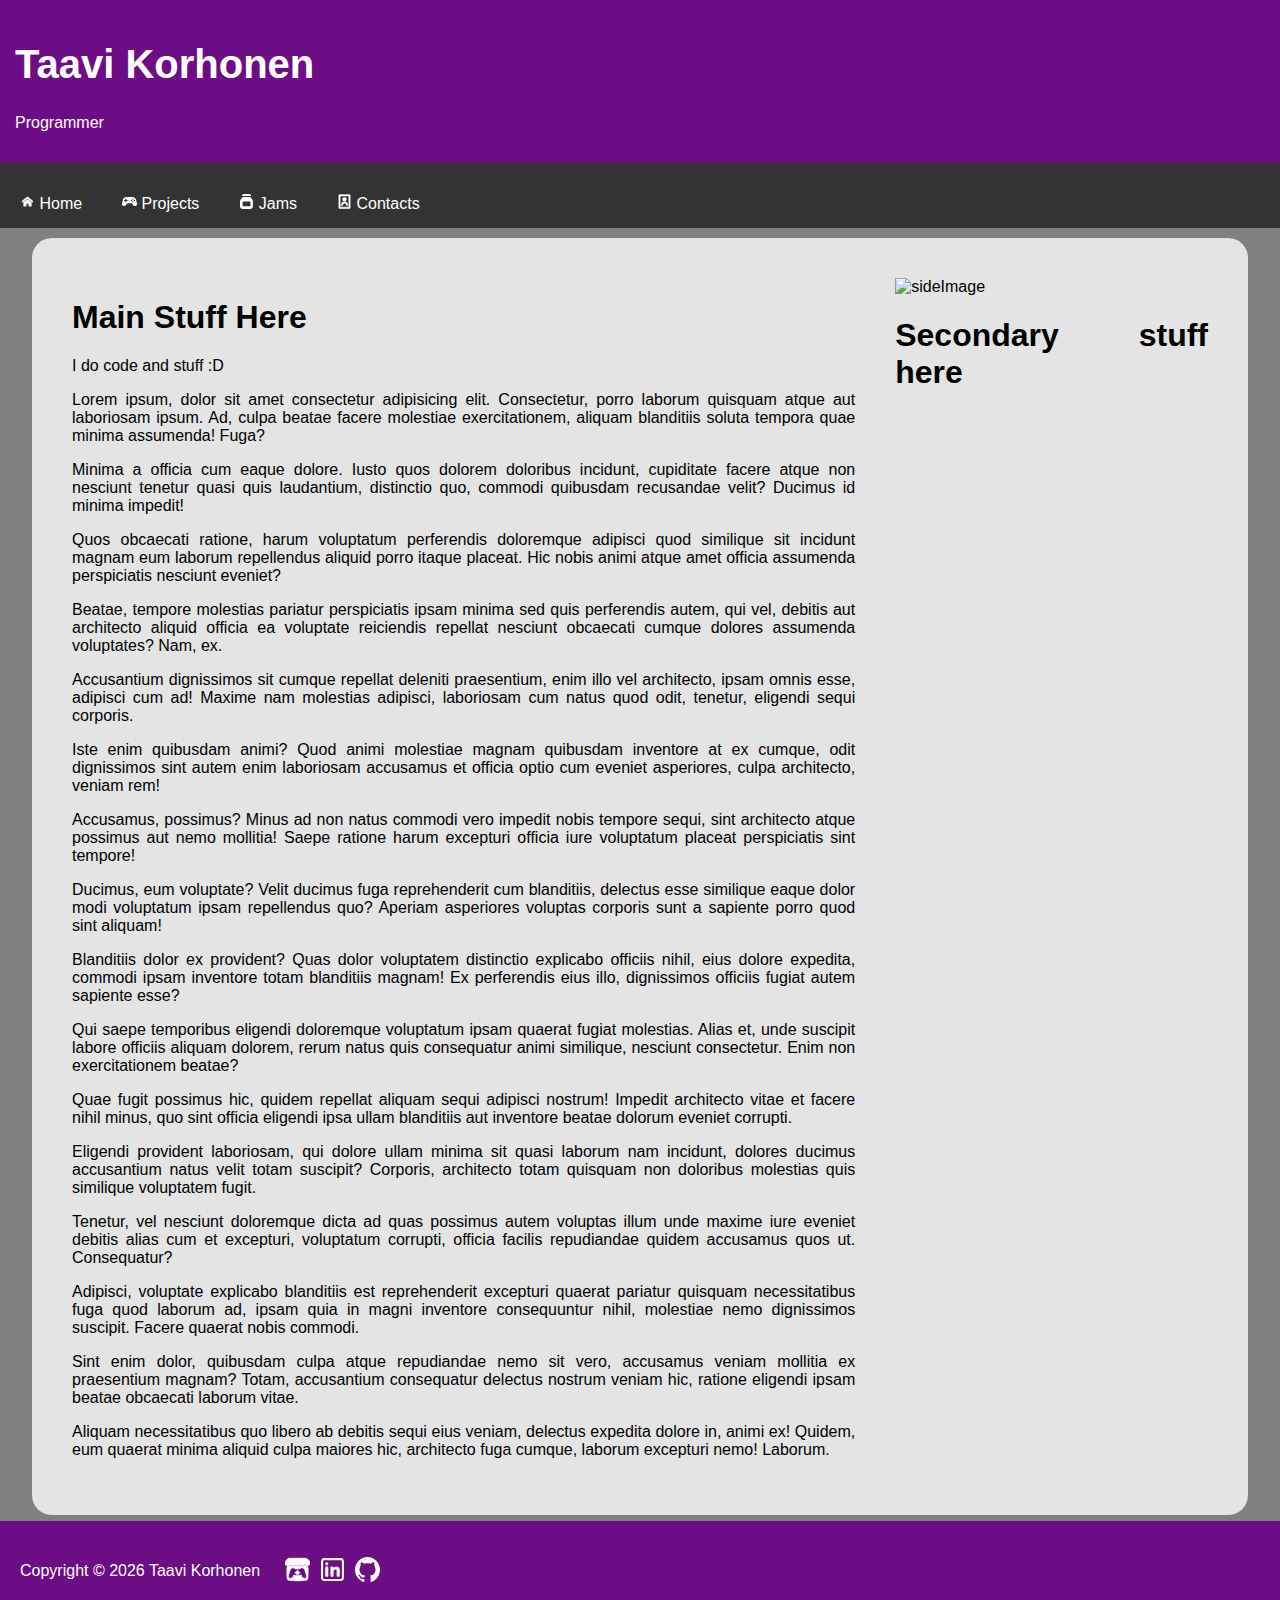
==== index.html @ 01b12ecf "Updated with new site" ====
<!DOCTYPE html>
<html lang="en">
    <head>
        <title>Taavi Korhonen - Main</title>
        <link rel="icon" type="image/x-icon" href="images/letterT.svg">
        <meta charset="UTF-8">
        <meta name="viewport" content="width=devude-width, initial-scale=1">
        <link rel="stylesheet" href="styles.css">
    </head>

    <body>

    <div class="header">
        <h1>Taavi Korhonen</h1>
        <p>Programmer</p>
    </div>
    
    <div class="navbar">
        <p><a href="index.html"><img src="images/home.svg" alt="home" class="imageHeader"> Home</a></p>
        <p><a href="game.html"><img src="images/game.svg" alt="game" class="imageHeader"> Projects</a></p>
        <p><a href="jam.html"><img src="images/jam.svg" alt="jam" class="imageHeader"> Jams</a></p>
        <p><a href="contact.html"><img src="images/contact.svg" alt="contact" class="imageHeader"> Contacts</a></p>
    </div>
    
    <div class="row">
        <div class="wrapper">

            <div class="main">
                <h1>Main Stuff Here</h1>
                <p>I do code and stuff :D</p>
                <p>Lorem ipsum, dolor sit amet consectetur adipisicing elit. Consectetur, porro laborum quisquam atque aut laboriosam ipsum. Ad, culpa beatae facere molestiae exercitationem, aliquam blanditiis soluta tempora quae minima assumenda! Fuga?</p>
                <p>Minima a officia cum eaque dolore. Iusto quos dolorem doloribus incidunt, cupiditate facere atque non nesciunt tenetur quasi quis laudantium, distinctio quo, commodi quibusdam recusandae velit? Ducimus id minima impedit!</p>
                <p>Quos obcaecati ratione, harum voluptatum perferendis doloremque adipisci quod similique sit incidunt magnam eum laborum repellendus aliquid porro itaque placeat. Hic nobis animi atque amet officia assumenda perspiciatis nesciunt eveniet?</p>
                <p>Beatae, tempore molestias pariatur perspiciatis ipsam minima sed quis perferendis autem, qui vel, debitis aut architecto aliquid officia ea voluptate reiciendis repellat nesciunt obcaecati cumque dolores assumenda voluptates? Nam, ex.</p>
                <p>Accusantium dignissimos sit cumque repellat deleniti praesentium, enim illo vel architecto, ipsam omnis esse, adipisci cum ad! Maxime nam molestias adipisci, laboriosam cum natus quod odit, tenetur, eligendi sequi corporis.</p>
                <p>Iste enim quibusdam animi? Quod animi molestiae magnam quibusdam inventore at ex cumque, odit dignissimos sint autem enim laboriosam accusamus et officia optio cum eveniet asperiores, culpa architecto, veniam rem!</p>
                <p>Accusamus, possimus? Minus ad non natus commodi vero impedit nobis tempore sequi, sint architecto atque possimus aut nemo mollitia! Saepe ratione harum excepturi officia iure voluptatum placeat perspiciatis sint tempore!</p>
                <p>Ducimus, eum voluptate? Velit ducimus fuga reprehenderit cum blanditiis, delectus esse similique eaque dolor modi voluptatum ipsam repellendus quo? Aperiam asperiores voluptas corporis sunt a sapiente porro quod sint aliquam!</p>
                <p>Blanditiis dolor ex provident? Quas dolor voluptatem distinctio explicabo officiis nihil, eius dolore expedita, commodi ipsam inventore totam blanditiis magnam! Ex perferendis eius illo, dignissimos officiis fugiat autem sapiente esse?</p>
                <p>Qui saepe temporibus eligendi doloremque voluptatum ipsam quaerat fugiat molestias. Alias et, unde suscipit labore officiis aliquam dolorem, rerum natus quis consequatur animi similique, nesciunt consectetur. Enim non exercitationem beatae?</p>
                <p>Quae fugit possimus hic, quidem repellat aliquam sequi adipisci nostrum! Impedit architecto vitae et facere nihil minus, quo sint officia eligendi ipsa ullam blanditiis aut inventore beatae dolorum eveniet corrupti.</p>
                <p>Eligendi provident laboriosam, qui dolore ullam minima sit quasi laborum nam incidunt, dolores ducimus accusantium natus velit totam suscipit? Corporis, architecto totam quisquam non doloribus molestias quis similique voluptatem fugit.</p>
                <p>Tenetur, vel nesciunt doloremque dicta ad quas possimus autem voluptas illum unde maxime iure eveniet debitis alias cum et excepturi, voluptatum corrupti, officia facilis repudiandae quidem accusamus quos ut. Consequatur?</p>
                <p>Adipisci, voluptate explicabo blanditiis est reprehenderit excepturi quaerat pariatur quisquam necessitatibus fuga quod laborum ad, ipsam quia in magni inventore consequuntur nihil, molestiae nemo dignissimos suscipit. Facere quaerat nobis commodi.</p>
                <p>Sint enim dolor, quibusdam culpa atque repudiandae nemo sit vero, accusamus veniam mollitia ex praesentium magnam? Totam, accusantium consequatur delectus nostrum veniam hic, ratione eligendi ipsam beatae obcaecati laborum vitae.</p>
                <p>Aliquam necessitatibus quo libero ab debitis sequi eius veniam, delectus expedita dolore in, animi ex! Quidem, eum quaerat minima aliquid culpa maiores hic, architecto fuga cumque, laborum excepturi nemo! Laborum.</p>
            </div>
            
            <div class="side">
                <img src="images/Taavi23.png" alt="sideImage" style="width:400px;height:560px;">
                <h1>Secondary stuff here</h1>
            </div>
        </div>
    </div>

    
    
    <div class="footer">
        <div class="footerInfo">
            <p> Copyright &copy; <script>document.write(new Date().getFullYear())</script> Taavi Korhonen</p>    
        </div>
        
        <div class="footerContent">
            <p><a href="https://tabbebro.itch.io/" target="_blank" rel="noopener noreferrer"><img src="images/itch.svg" alt="itch" class="imageFooter"></a></p>
            <p><a href="https://www.linkedin.com/feed/" target="_blank" rel="noopener noreferrer"><img src="images/linkedin.svg" alt="linkedin" class="imageFooter"></a></p>
            <p><a href="https://github.com/Tabbebro" target="_blank" rel="noopener noreferrer"><img src="images/github.svg" alt="github" class="imageFooter"></a></p>
        </div>
    </div>
    </body>

</html>
---- styles.css ----
html{
    height: 100%;
    box-sizing: border-box;
}

body {
    font-family: Arial, Helvetica, sans-serif;
    background-color: #808080;
    margin: 0;
    position: relative;
    min-height: 100%;
    box-sizing: inherit;
    padding-bottom: 6rem;
}

.header {
    padding: 15px;
    text-align: left;
    background: #6d0d85;
    color: white;
}

.header h1{
    font-size: 40px;
}

.imageHeader{
    width: 15px;
    height: 15px;
}

.navbar{
    overflow: hidden;
    background-color: #333;
}

.navbar a{
    float: left;
    display: block;
    color: white;
    text-align: center;
    padding: 15px 20px;
    text-decoration: none;
}

.navbar a:hover{
    filter:invert(100%);
    background-color: #222222;
}

*{
    box-sizing: border-box;
}

.row{
    background-color: #e4e4e4;
    color: black;
    padding: 20px;
    margin: 10px auto;
    width: 95%;
    border-radius: 20px;
    overflow-y: auto;
}

.main{
    padding: 0 20px;
    flex: 70%;
    text-align: justify;
}

.main-info{
    line-height: .3;
}

.side{
    padding: 0 20px;
    flex: 30%;
    text-align: justify;
}

.hide{
    display: flex;
    flex-wrap: wrap;
    overflow: hidden;
    position: relative;
    padding: 20px 0px;
    height: 150px;
}

.wrapper{
    display: flex;
    flex-wrap: wrap;
    position: relative;
    padding: 20px 0px;
}

.show{
    height: auto;
}

button{
    position: absolute;
    right: 0px;
    left: 0px;
    bottom: 0px;
    border: none;
    font-size: 20px;
    font-weight: bold;
    color: blue;
    background-color: transparent;
    padding: 1px 0px;
    z-index: 1;
    cursor: pointer;
}

button:after{
    position: absolute;
    content: "";
    right: 0px;
    left: 0px;
    bottom: -20px;
    height: 80px;
    background: linear-gradient(180deg, #e4e4e4a1, #e4e4e4, #e4e4e4);
    z-index: -1;
}

.show_button{
    position: unset;
    width: 100%;
}

.show_button:after{
    background: transparent;
}

#more{display: none;}

@media screen and (max-width: 400px){
    .row{
        flex-direction: column;
    }
}

@media screen and (max-width: 400px){
    .navbar a{
        float: none;
        width: 100%;
    }
}

.footer{
    display: flex;
    flex-wrap: wrap;
    padding: 20px;
    background: #6d0d85;

    position: absolute;
    bottom: 0;
    width: 100%;
    height: 100px;
}

.footerContent{
    display: flex;
    flex-wrap: wrap;
    
    text-align: left;
    color: white;
    padding: 0 20px;
}

.footerContent a{
    float: left;
    display: block;
    color: white;
    text-align: center;
    padding: 0px 5px;
    text-decoration: none;
}

.footerInfo{
    padding-top: 5px;
    color: white;
}

.imageFooter{
    width: 25px;
    height: 25px;
}

.imageFooter:hover{
    filter:invert(100%);
}
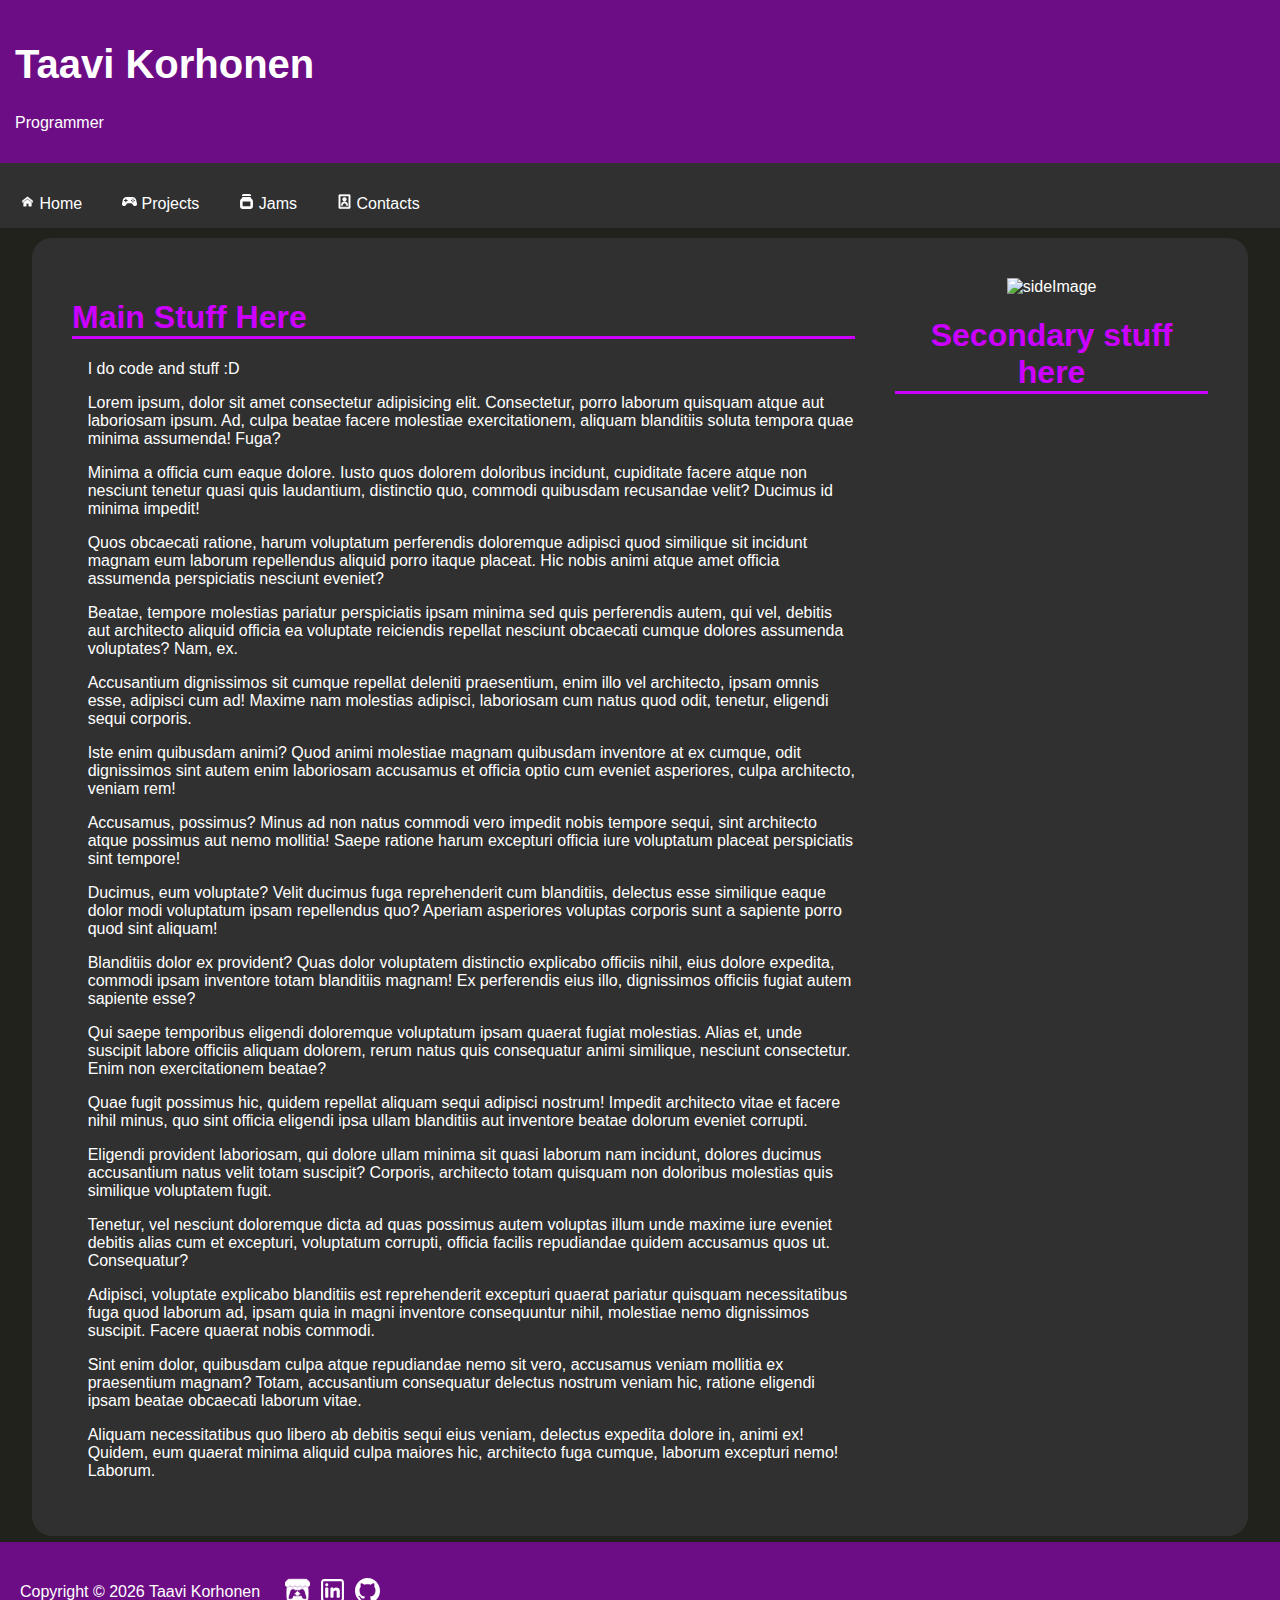
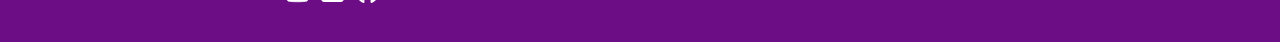
==== commit 4bf4774c: "forgot to update some files" ====
--- a/index.html
+++ b/index.html
@@ -25,7 +25,7 @@
     <div class="row">
         <div class="wrapper">
 
-            <div class="main">
+            <div class="title">
                 <h1>Main Stuff Here</h1>
                 <p>I do code and stuff :D</p>
                 <p>Lorem ipsum, dolor sit amet consectetur adipisicing elit. Consectetur, porro laborum quisquam atque aut laboriosam ipsum. Ad, culpa beatae facere molestiae exercitationem, aliquam blanditiis soluta tempora quae minima assumenda! Fuga?</p>
--- a/styles.css
+++ b/styles.css
@@ -5,7 +5,7 @@
 
 body {
     font-family: Arial, Helvetica, sans-serif;
-    background-color: #808080;
+    background-color: #20221B;
     margin: 0;
     position: relative;
     min-height: 100%;
@@ -31,7 +31,7 @@
 
 .navbar{
     overflow: hidden;
-    background-color: #333;
+    background-color: #303030;
 }
 
 .navbar a{
@@ -52,30 +52,69 @@
     box-sizing: border-box;
 }
 
+.imageTitle{
+    width: 22px;
+    height: 22px;
+    /* filter: drop-shadow(0px 100px 0 #af11d6);
+    transform: translateY(-100px); */
+}
+
 .row{
-    background-color: #e4e4e4;
-    color: black;
+    background-color: #303030; 
     padding: 20px;
     margin: 10px auto;
     width: 95%;
     border-radius: 20px;
     overflow-y: auto;
-}
-
-.main{
+    color: white;
+}
+
+.row h1, .row h2{
+    color: #cc00ff;
+    border-style: none none solid none;
+}
+
+.row p{
+    margin-left: 2%;
+}
+
+.title{
     padding: 0 20px;
     flex: 70%;
-    text-align: justify;
-}
-
-.main-info{
+    text-align: left;
+}
+
+.title-info{
     line-height: .3;
 }
 
+.content{
+    padding: 0 20px;
+    text-align: left;
+}
+
+.gif{
+    text-indent: 2% ;
+    max-width: 40%;
+    height: auto;
+    border-radius: 8px; 
+    box-shadow: 3px 3px 15px 5px rgba(0, 0, 0, 0.75);
+    margin-left: 2%;
+}
+
 .side{
     padding: 0 20px;
     flex: 30%;
-    text-align: justify;
+    text-align: center;
+}
+
+.sideImage{
+    /* width: 315px; */
+    /* height: 250px; */
+    max-width: 100%;
+    height: auto;
+    border-radius: 8px;
+    box-shadow: 5px 5px 15px 0px rgba(0, 0, 0, 0.75);
 }
 
 .hide{
@@ -84,7 +123,7 @@
     overflow: hidden;
     position: relative;
     padding: 20px 0px;
-    height: 150px;
+    height: 250px;
 }
 
 .wrapper{
@@ -106,7 +145,7 @@
     border: none;
     font-size: 20px;
     font-weight: bold;
-    color: blue;
+    color: #cc00ff;
     background-color: transparent;
     padding: 1px 0px;
     z-index: 1;
@@ -120,7 +159,7 @@
     left: 0px;
     bottom: -20px;
     height: 80px;
-    background: linear-gradient(180deg, #e4e4e4a1, #e4e4e4, #e4e4e4);
+    background: linear-gradient(180deg, #303030a1, #303030, #303030);
     z-index: -1;
 }
 
@@ -153,7 +192,7 @@
     flex-wrap: wrap;
     padding: 20px;
     background: #6d0d85;
-
+    
     position: absolute;
     bottom: 0;
     width: 100%;
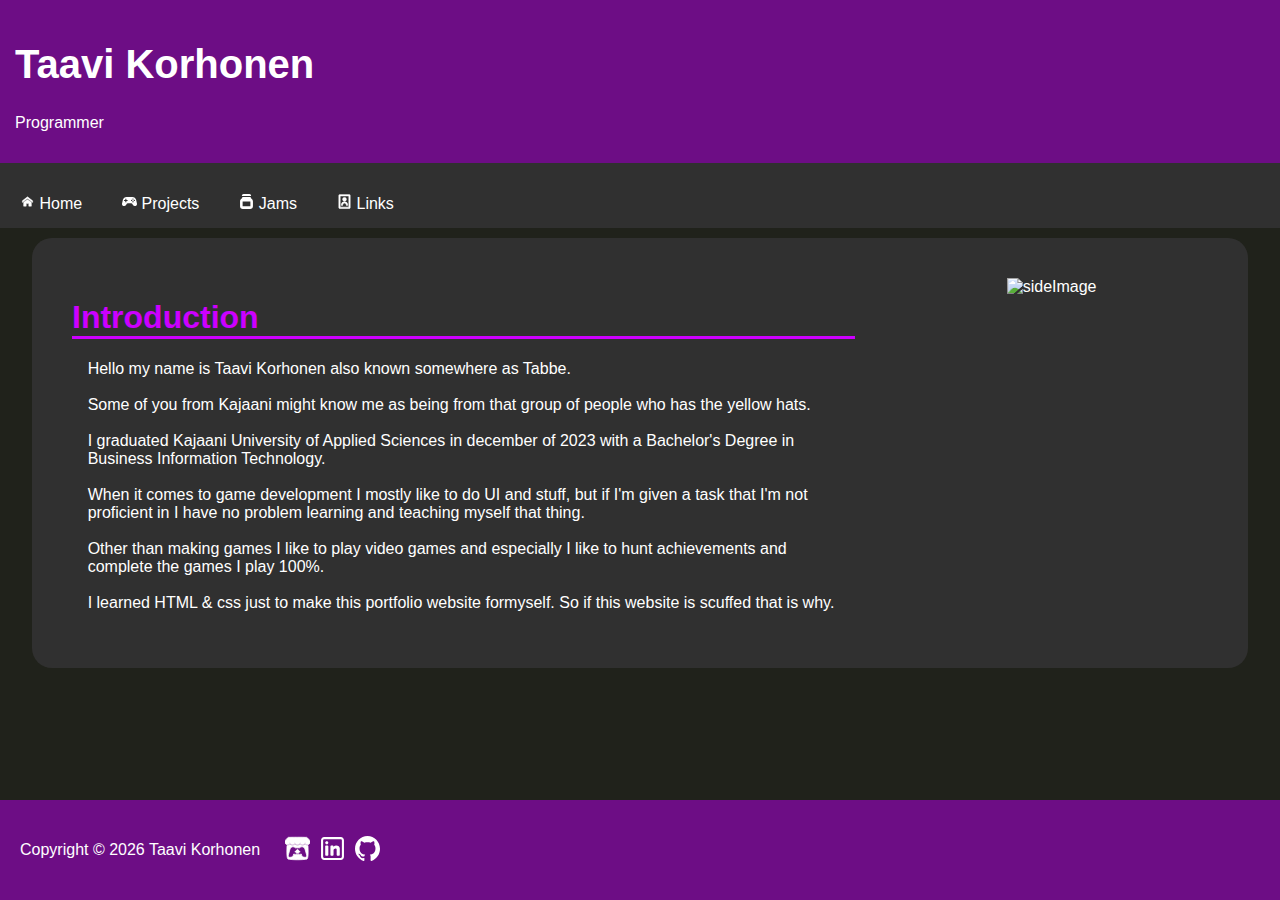
==== commit 4de6fc6c: "Wrote stuff" ====
--- a/index.html
+++ b/index.html
@@ -19,36 +19,31 @@
         <p><a href="index.html"><img src="images/home.svg" alt="home" class="imageHeader"> Home</a></p>
         <p><a href="game.html"><img src="images/game.svg" alt="game" class="imageHeader"> Projects</a></p>
         <p><a href="jam.html"><img src="images/jam.svg" alt="jam" class="imageHeader"> Jams</a></p>
-        <p><a href="contact.html"><img src="images/contact.svg" alt="contact" class="imageHeader"> Contacts</a></p>
+        <p><a href="contact.html"><img src="images/contact.svg" alt="contact" class="imageHeader"> Links</a></p>
     </div>
     
     <div class="row">
         <div class="wrapper">
 
             <div class="title">
-                <h1>Main Stuff Here</h1>
-                <p>I do code and stuff :D</p>
-                <p>Lorem ipsum, dolor sit amet consectetur adipisicing elit. Consectetur, porro laborum quisquam atque aut laboriosam ipsum. Ad, culpa beatae facere molestiae exercitationem, aliquam blanditiis soluta tempora quae minima assumenda! Fuga?</p>
-                <p>Minima a officia cum eaque dolore. Iusto quos dolorem doloribus incidunt, cupiditate facere atque non nesciunt tenetur quasi quis laudantium, distinctio quo, commodi quibusdam recusandae velit? Ducimus id minima impedit!</p>
-                <p>Quos obcaecati ratione, harum voluptatum perferendis doloremque adipisci quod similique sit incidunt magnam eum laborum repellendus aliquid porro itaque placeat. Hic nobis animi atque amet officia assumenda perspiciatis nesciunt eveniet?</p>
-                <p>Beatae, tempore molestias pariatur perspiciatis ipsam minima sed quis perferendis autem, qui vel, debitis aut architecto aliquid officia ea voluptate reiciendis repellat nesciunt obcaecati cumque dolores assumenda voluptates? Nam, ex.</p>
-                <p>Accusantium dignissimos sit cumque repellat deleniti praesentium, enim illo vel architecto, ipsam omnis esse, adipisci cum ad! Maxime nam molestias adipisci, laboriosam cum natus quod odit, tenetur, eligendi sequi corporis.</p>
-                <p>Iste enim quibusdam animi? Quod animi molestiae magnam quibusdam inventore at ex cumque, odit dignissimos sint autem enim laboriosam accusamus et officia optio cum eveniet asperiores, culpa architecto, veniam rem!</p>
-                <p>Accusamus, possimus? Minus ad non natus commodi vero impedit nobis tempore sequi, sint architecto atque possimus aut nemo mollitia! Saepe ratione harum excepturi officia iure voluptatum placeat perspiciatis sint tempore!</p>
-                <p>Ducimus, eum voluptate? Velit ducimus fuga reprehenderit cum blanditiis, delectus esse similique eaque dolor modi voluptatum ipsam repellendus quo? Aperiam asperiores voluptas corporis sunt a sapiente porro quod sint aliquam!</p>
-                <p>Blanditiis dolor ex provident? Quas dolor voluptatem distinctio explicabo officiis nihil, eius dolore expedita, commodi ipsam inventore totam blanditiis magnam! Ex perferendis eius illo, dignissimos officiis fugiat autem sapiente esse?</p>
-                <p>Qui saepe temporibus eligendi doloremque voluptatum ipsam quaerat fugiat molestias. Alias et, unde suscipit labore officiis aliquam dolorem, rerum natus quis consequatur animi similique, nesciunt consectetur. Enim non exercitationem beatae?</p>
-                <p>Quae fugit possimus hic, quidem repellat aliquam sequi adipisci nostrum! Impedit architecto vitae et facere nihil minus, quo sint officia eligendi ipsa ullam blanditiis aut inventore beatae dolorum eveniet corrupti.</p>
-                <p>Eligendi provident laboriosam, qui dolore ullam minima sit quasi laborum nam incidunt, dolores ducimus accusantium natus velit totam suscipit? Corporis, architecto totam quisquam non doloribus molestias quis similique voluptatem fugit.</p>
-                <p>Tenetur, vel nesciunt doloremque dicta ad quas possimus autem voluptas illum unde maxime iure eveniet debitis alias cum et excepturi, voluptatum corrupti, officia facilis repudiandae quidem accusamus quos ut. Consequatur?</p>
-                <p>Adipisci, voluptate explicabo blanditiis est reprehenderit excepturi quaerat pariatur quisquam necessitatibus fuga quod laborum ad, ipsam quia in magni inventore consequuntur nihil, molestiae nemo dignissimos suscipit. Facere quaerat nobis commodi.</p>
-                <p>Sint enim dolor, quibusdam culpa atque repudiandae nemo sit vero, accusamus veniam mollitia ex praesentium magnam? Totam, accusantium consequatur delectus nostrum veniam hic, ratione eligendi ipsam beatae obcaecati laborum vitae.</p>
-                <p>Aliquam necessitatibus quo libero ab debitis sequi eius veniam, delectus expedita dolore in, animi ex! Quidem, eum quaerat minima aliquid culpa maiores hic, architecto fuga cumque, laborum excepturi nemo! Laborum.</p>
+                <h1>Introduction</h1>
+                <p>
+                    Hello my name is Taavi Korhonen also known somewhere as Tabbe. 
+                    <br>
+                    <br>Some of you from Kajaani might know me as being from that group of people who has the yellow hats.
+                    <br>
+                    <br>I graduated Kajaani University of Applied Sciences in december of 2023 with a Bachelor's Degree in Business Information Technology.
+                    <br>
+                    <br>When it comes to game development I mostly like to do UI and stuff, but if I'm given a task that I'm not proficient in I have no problem learning and teaching myself that thing.
+                    <br>
+                    <br>Other than making games I like to play video games and especially I like to hunt achievements and complete the games I play 100%.
+                    <br>
+                    <br>I learned HTML & css just to make this portfolio website formyself. So if this website is scuffed that is why.
+                </p>
             </div>
             
             <div class="side">
                 <img src="images/Taavi23.png" alt="sideImage" style="width:400px;height:560px;">
-                <h1>Secondary stuff here</h1>
             </div>
         </div>
     </div>
--- a/styles.css
+++ b/styles.css
@@ -90,7 +90,7 @@
 
 .content{
     padding: 0 20px;
-    text-align: left;
+    text-align: justify;
 }
 
 .gif{
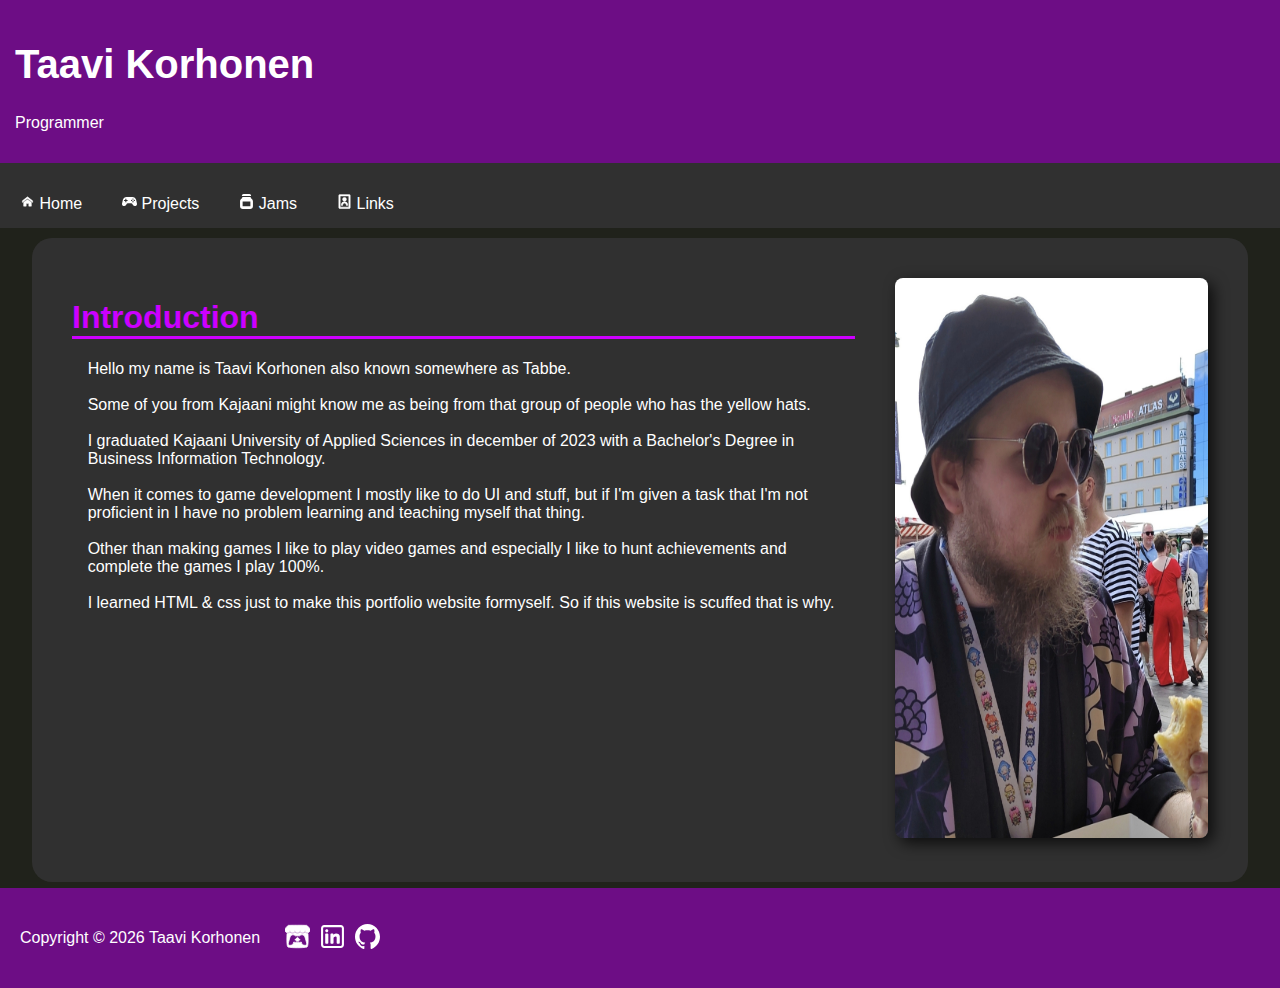
==== commit e075f0d2: "Fixed stuff and should work better on phone" ====
--- a/index.html
+++ b/index.html
@@ -43,7 +43,7 @@
             </div>
             
             <div class="side">
-                <img src="images/Taavi23.png" alt="sideImage" style="width:400px;height:560px;">
+                <img src="images/Me.png" alt="sideImage" style="width:400px;height:560px;" class="sideImage">
             </div>
         </div>
     </div>
@@ -57,7 +57,7 @@
         
         <div class="footerContent">
             <p><a href="https://tabbebro.itch.io/" target="_blank" rel="noopener noreferrer"><img src="images/itch.svg" alt="itch" class="imageFooter"></a></p>
-            <p><a href="https://www.linkedin.com/feed/" target="_blank" rel="noopener noreferrer"><img src="images/linkedin.svg" alt="linkedin" class="imageFooter"></a></p>
+            <p><a href="https://www.linkedin.com/in/taavi-korhonen/" target="_blank" rel="noopener noreferrer"><img src="images/linkedin.svg" alt="linkedin" class="imageFooter"></a></p>
             <p><a href="https://github.com/Tabbebro" target="_blank" rel="noopener noreferrer"><img src="images/github.svg" alt="github" class="imageFooter"></a></p>
         </div>
     </div>
--- a/styles.css
+++ b/styles.css
@@ -90,7 +90,7 @@
 
 .content{
     padding: 0 20px;
-    text-align: justify;
+    text-align: left;
 }
 
 .gif{
@@ -178,6 +178,14 @@
     .row{
         flex-direction: column;
     }
+
+    .gif{
+        max-width: 100%;
+    }
+
+    .sideImage{
+        max-width: 100%;
+    }
 }
 
 @media screen and (max-width: 400px){
@@ -189,7 +197,7 @@
 
 .footer{
     display: flex;
-    flex-wrap: wrap;
+    flex-wrap: nowrap;
     padding: 20px;
     background: #6d0d85;
     
@@ -201,7 +209,7 @@
 
 .footerContent{
     display: flex;
-    flex-wrap: wrap;
+    flex-wrap: nowrap;
     
     text-align: left;
     color: white;
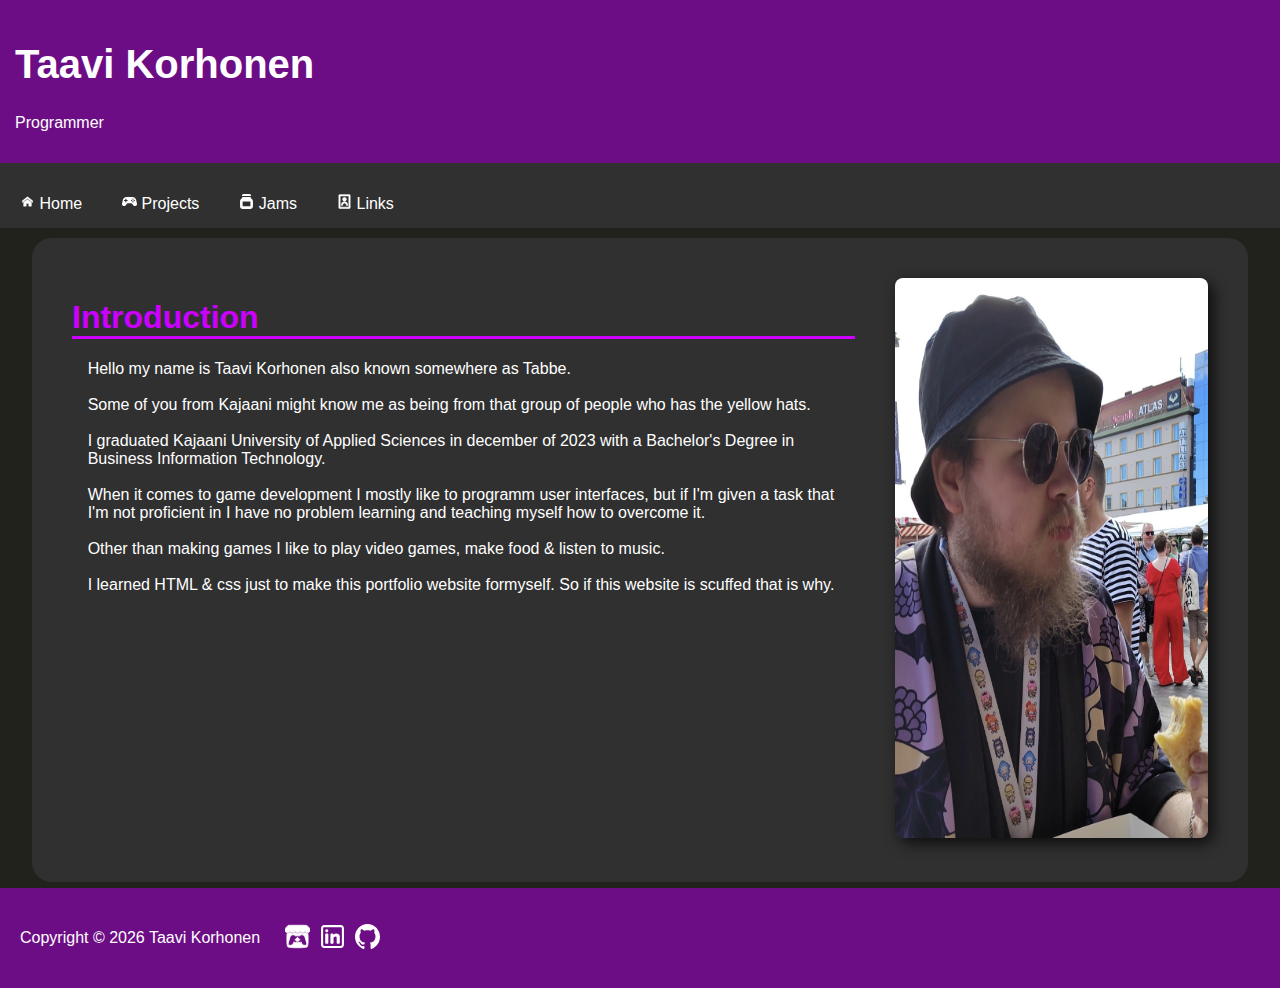
==== commit a5ec634b: "Added Analytics" ====
--- a/index.html
+++ b/index.html
@@ -7,6 +7,16 @@
         <meta name="viewport" content="width=devude-width, initial-scale=1">
         <link rel="stylesheet" href="styles.css">
     </head>
+    
+        <!-- Google tag (gtag.js) -->
+        <script async src="https://www.googletagmanager.com/gtag/js?id=G-YLJ7XNDBEE"></script>
+        <script>
+        window.dataLayer = window.dataLayer || [];
+        function gtag(){dataLayer.push(arguments);}
+        gtag('js', new Date());
+    
+        gtag('config', 'G-YLJ7XNDBEE');
+        </script>
 
     <body>
 
@@ -34,9 +44,9 @@
                     <br>
                     <br>I graduated Kajaani University of Applied Sciences in december of 2023 with a Bachelor's Degree in Business Information Technology.
                     <br>
-                    <br>When it comes to game development I mostly like to do UI and stuff, but if I'm given a task that I'm not proficient in I have no problem learning and teaching myself that thing.
+                    <br>When it comes to game development I mostly like to programm user interfaces, but if I'm given a task that I'm not proficient in I have no problem learning and teaching myself how to overcome it.
                     <br>
-                    <br>Other than making games I like to play video games and especially I like to hunt achievements and complete the games I play 100%.
+                    <br>Other than making games I like to play video games, make food & listen to music.
                     <br>
                     <br>I learned HTML & css just to make this portfolio website formyself. So if this website is scuffed that is why.
                 </p>
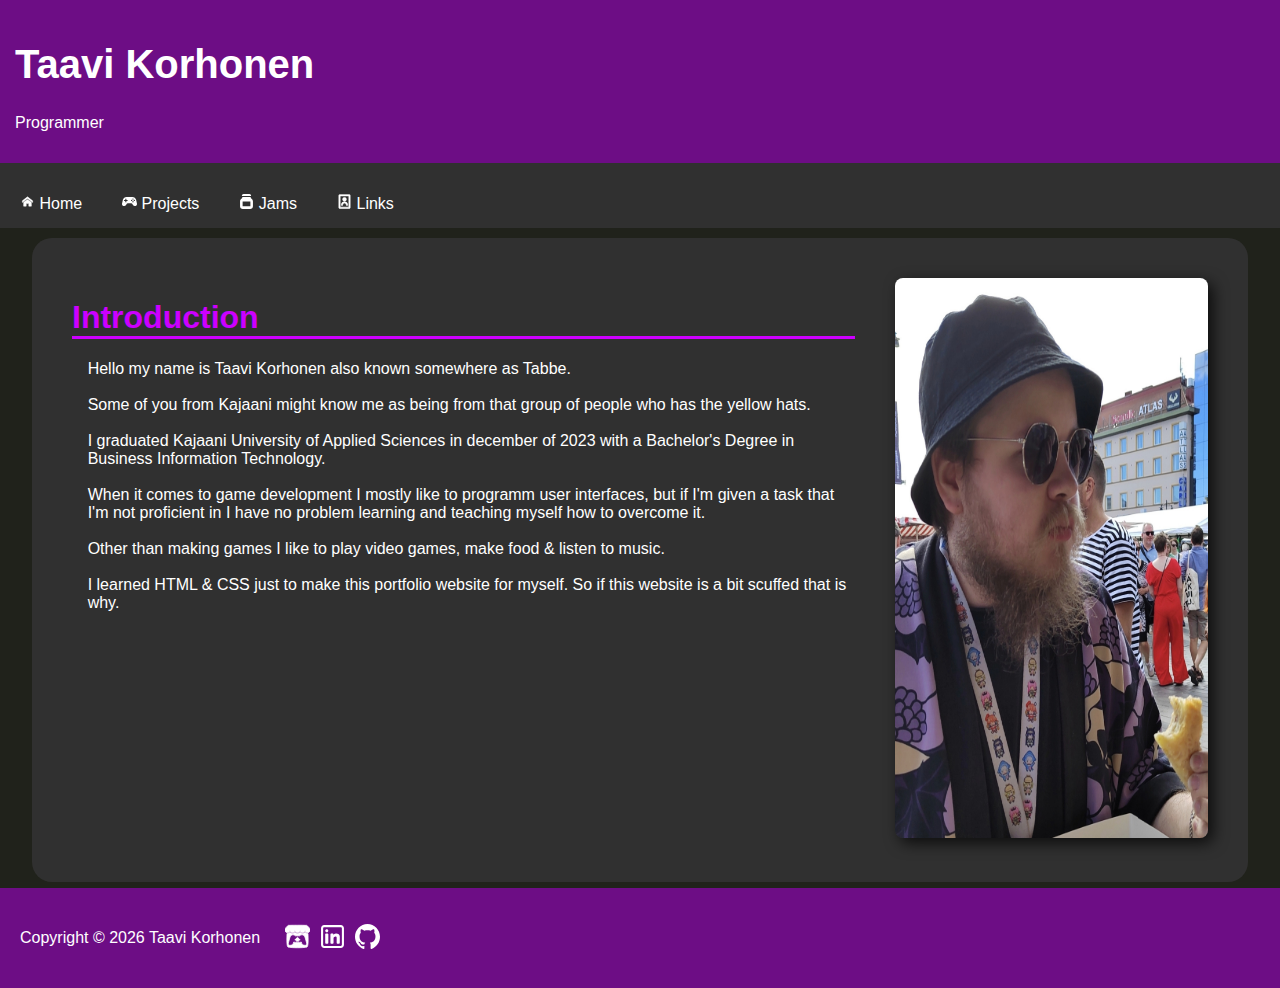
==== commit 5c3d494a: "Small update" ====
--- a/index.html
+++ b/index.html
@@ -1,13 +1,13 @@
 <!DOCTYPE html>
 <html lang="en">
     <head>
-        <title>Taavi Korhonen - Main</title>
+        <title>Taavi Korhonen - Home</title>
         <link rel="icon" type="image/x-icon" href="images/letterT.svg">
         <meta charset="UTF-8">
         <meta name="viewport" content="width=devude-width, initial-scale=1">
         <link rel="stylesheet" href="styles.css">
     </head>
-    
+
         <!-- Google tag (gtag.js) -->
         <script async src="https://www.googletagmanager.com/gtag/js?id=G-YLJ7XNDBEE"></script>
         <script>
@@ -48,7 +48,7 @@
                     <br>
                     <br>Other than making games I like to play video games, make food & listen to music.
                     <br>
-                    <br>I learned HTML & css just to make this portfolio website formyself. So if this website is scuffed that is why.
+                    <br>I learned HTML & CSS just to make this portfolio website for myself. So if this website is a bit scuffed that is why.
                 </p>
             </div>
             
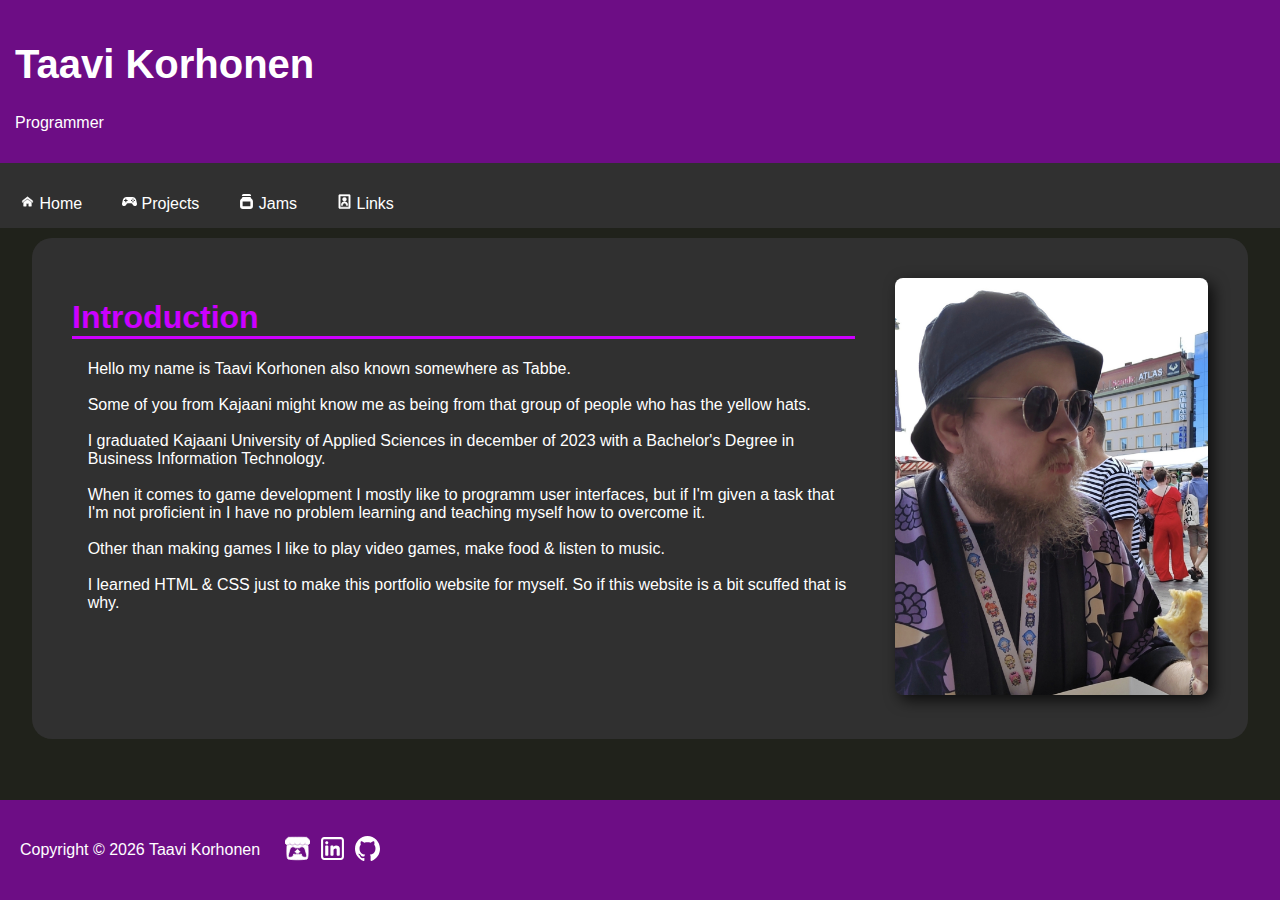
==== commit 600e6790: "Added Me When Bubbles to jam and fixed images on mobile" ====
--- a/index.html
+++ b/index.html
@@ -53,7 +53,7 @@
             </div>
             
             <div class="side">
-                <img src="images/Me.png" alt="sideImage" style="width:400px;height:560px;" class="sideImage">
+                <img src="images/Me.png" alt="sideImage" class="sideImage">
             </div>
         </div>
     </div>
--- a/styles.css
+++ b/styles.css
@@ -95,7 +95,16 @@
 
 .gif{
     text-indent: 2% ;
-    max-width: 40%;
+    max-width: 750px;
+    height: auto;
+    border-radius: 8px; 
+    box-shadow: 3px 3px 15px 5px rgba(0, 0, 0, 0.75);
+    margin-left: 2%;
+}
+
+.gifsmall{
+    text-indent: 2% ;
+    max-width: 750px;
     height: auto;
     border-radius: 8px; 
     box-shadow: 3px 3px 15px 5px rgba(0, 0, 0, 0.75);
@@ -174,8 +183,15 @@
 
 #more{display: none;}
 
-@media screen and (max-width: 400px){
-    .row{
+@media screen and (max-width: 600px){
+    .title{
+        flex: 100%;
+    }
+
+    .side{
+        flex: 100%
+    }
+    .wrapper{
         flex-direction: column;
     }
 
@@ -183,12 +199,14 @@
         max-width: 100%;
     }
 
+    .gifsmall{
+        max-width: 100%
+    }
+
     .sideImage{
         max-width: 100%;
     }
-}
-
-@media screen and (max-width: 400px){
+
     .navbar a{
         float: none;
         width: 100%;
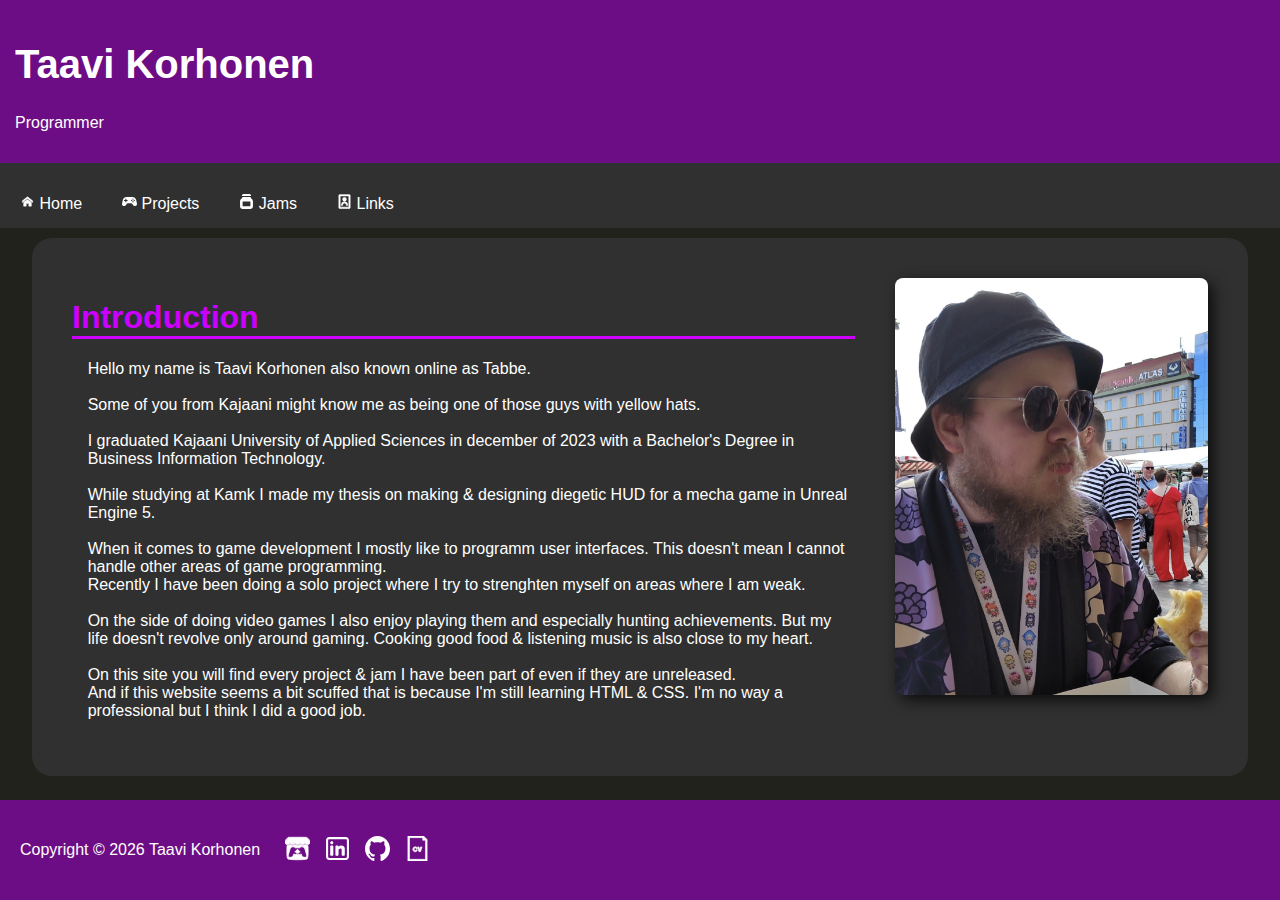
==== commit 133ad445: "Added CV & Thesis to links. Updated text in index" ====
--- a/index.html
+++ b/index.html
@@ -38,17 +38,21 @@
             <div class="title">
                 <h1>Introduction</h1>
                 <p>
-                    Hello my name is Taavi Korhonen also known somewhere as Tabbe. 
+                    Hello my name is Taavi Korhonen also known online as Tabbe. 
                     <br>
-                    <br>Some of you from Kajaani might know me as being from that group of people who has the yellow hats.
+                    <br>Some of you from Kajaani might know me as being one of those guys with yellow hats.
                     <br>
                     <br>I graduated Kajaani University of Applied Sciences in december of 2023 with a Bachelor's Degree in Business Information Technology.
                     <br>
-                    <br>When it comes to game development I mostly like to programm user interfaces, but if I'm given a task that I'm not proficient in I have no problem learning and teaching myself how to overcome it.
+                    <br>While studying at Kamk I made my thesis on making & designing diegetic HUD for a mecha game in Unreal Engine 5.
                     <br>
-                    <br>Other than making games I like to play video games, make food & listen to music.
+                    <br>When it comes to game development I mostly like to programm user interfaces. This doesn't mean I cannot handle other areas of game programming. 
+                    <br>Recently I have been doing a solo project where I try to strenghten myself on areas where I am weak.
                     <br>
-                    <br>I learned HTML & CSS just to make this portfolio website for myself. So if this website is a bit scuffed that is why.
+                    <br>On the side of doing video games I also enjoy playing them and especially hunting achievements. But my life doesn't revolve only around gaming. Cooking good food & listening music is also close to my heart.
+                    <br>
+                    <br>On this site you will find every project & jam I have been part of even if they are unreleased.
+                    <br>And if this website seems a bit scuffed that is because I'm still learning HTML & CSS. I'm no way a professional but I think I did a good job.
                 </p>
             </div>
             
@@ -69,6 +73,7 @@
             <p><a href="https://tabbebro.itch.io/" target="_blank" rel="noopener noreferrer"><img src="images/itch.svg" alt="itch" class="imageFooter"></a></p>
             <p><a href="https://www.linkedin.com/in/taavi-korhonen/" target="_blank" rel="noopener noreferrer"><img src="images/linkedin.svg" alt="linkedin" class="imageFooter"></a></p>
             <p><a href="https://github.com/Tabbebro" target="_blank" rel="noopener noreferrer"><img src="images/github.svg" alt="github" class="imageFooter"></a></p>
+            <p><a href="Downloadable/CV Taavi Korhonen 2025.pdf" target="_blank" rel="noopener noreferrer"> <img src="images/CV.svg" alt="CV" class="imageFooter"></a></p>
         </div>
     </div>
     </body>
--- a/styles.css
+++ b/styles.css
@@ -11,6 +11,13 @@
     min-height: 100%;
     box-sizing: inherit;
     padding-bottom: 6rem;
+}
+
+@font-face{
+    font-family: customFont;
+    src: url('Fonts/AGaramondPro-Regular.otf') format('opentype');
+    font-weight: normal;
+    font-style: normal;
 }
 
 .header {
@@ -251,6 +258,8 @@
 .imageFooter{
     width: 25px;
     height: 25px;
+    margin-right: 5px;
+    vertical-align: middle;
 }
 
 .imageFooter:hover{
